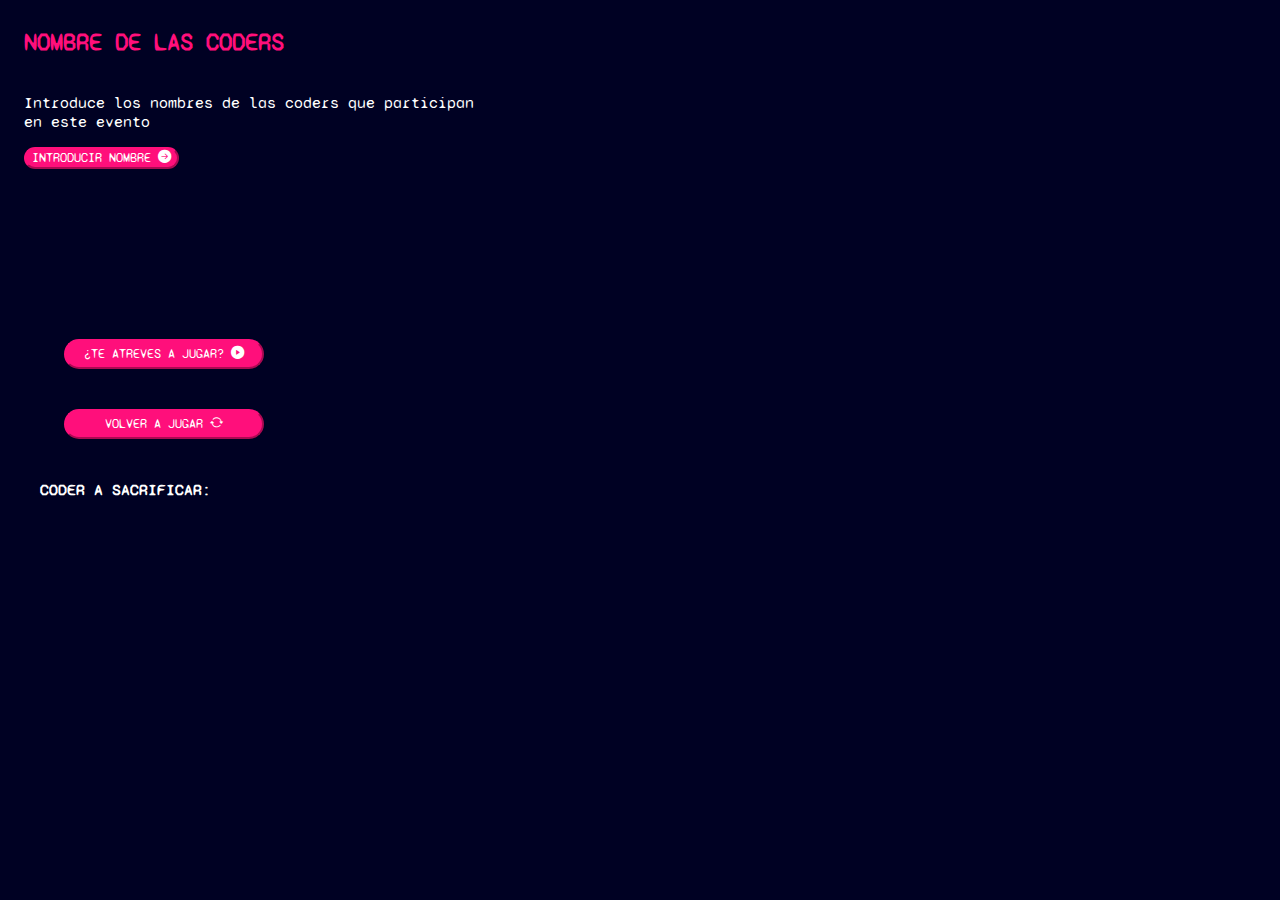
==== index.html @ 5c2918f3 "adaptado a movil" ====
<!DOCTYPE html>
<html lang="en">
<head>
    <meta charset="UTF-8">
    <meta http-equiv="X-UA-Compatible" content="IE=edge">
    <meta name="viewport" content="width=device-width, initial-scale=1.0">
    <title>Document</title>
    <link rel="preconnect" href="https://fonts.googleapis.com">
    <link rel="preconnect" href="https://fonts.gstatic.com" crossorigin>
    <link href="https://fonts.googleapis.com/css2?family=Syne+Mono&display=swap" rel="stylesheet">
    <link rel="stylesheet" href="style.css">
    <link rel="stylesheet" href="https://cdn.jsdelivr.net/npm/bootstrap-icons@1.10.2/font/bootstrap-icons.css">
</head>
<body>
    
    <main>
        <div class="container1">
            <h2>NOMBRE DE LAS CODERS</h2>
            <p class="subtitulo">Introduce los nombres de las coders que participan en este evento</p>
            <button class="button1">INTRODUCIR NOMBRE <i class="bi bi-arrow-right-circle-fill"></i></button>
        
        </div>
        <div class="container2">
            <video class="nav" controls autoplay loop>
                <source src="media/navegador.mp4" type="video/mp4">
                Tu navegador no soporta la etiqueta HTML5 video.
            </video>
            <button class="button2">¿TE ATREVES A JUGAR? <i class="bi bi-play-circle-fill"></i></button>
            <button class="button3">VOLVER A JUGAR <i class="bi bi-arrow-repeat"></i></button>
            <H4>CODER A SACRIFICAR:</H4>
            <img class="muerte" src="media/MUERTE.png" alt="">
            <video class="game" controls autoplay loop>
                <source src="media/game-over.mp4" type="video/mp4">
                Tu navegador no soporta la etiqueta HTML5 video.
            </video>
            
        </div>
    </main>
    
</body>
</html>
---- style.css ----
/* Mobile first */

@media (min-width: 320px) {
    body{
        background-color: #000123;
        width: 100%;
        min-width: 320px;
        max-width: 480px;
    }
    
    h2{
        color: #ff0f7b;
        font-family: 'Syne Mono', monospace;
        display: flex;
        margin-left: 1rem;
    }

    h4{
        color:#ffffff;
        font-family: 'Syne Mono', monospace;
        margin-left: 2rem;

    }

    .subtitulo{
        color: #ffffff;
        font-family: 'Syne Mono', monospace;
        margin-left: 1rem;

    }

    .button1{
        font-family: 'Syne Mono', monospace;
        border-radius: 20px;
        background-color: #ff0f7b;
        border-color: #ff0f7b;
        color: #ffffff;  
        margin-left: 1rem;
 
    }

    .button2{
        font-family: 'Syne Mono', monospace;
        border-radius: 20px;
        background-color: #ff0f7b;
        border-color: #ff0f7b;
        color: #ffffff;
        width: 200px;
        margin: 20px;
        padding:5px ;
        margin-left: 3.5rem;
    }

    .button3{
        font-family: 'Syne Mono', monospace;
        border-radius: 20px;
        background-color: #ff0f7b;
        border-color: #ff0f7b;
        color: #ffffff;
        width: 200px;
        margin: 20px;
        padding:5px; 
        margin-left: 3.5rem;
    }

    main{
        display:flex;
        flex-direction: column;
    
    }

    .container2{
        display: flex;
        flex-direction: column;

        
    }

    .container1{
        display: flex;
        flex-wrap: wrap;
    }

    video::-webkit-media-controls {
        display: none;
    }

    .nav{
        width: 90%;
        margin-left: 1rem;
    }

    .game{
        width: 70%;
    }


    .muerte{
        width: 60%;
        height: auto;
        margin-top: 4rem;
    }
}


/* Movil Horizontal */

@media (min-width: 480px) {

}

/* Tablet */

@media (min-width: 768px) {

}

/* Tablet Horizontal */

@media (min-width: 1024px) {

}

/* Escritorio */

@media (min-width: 1200px) {

}
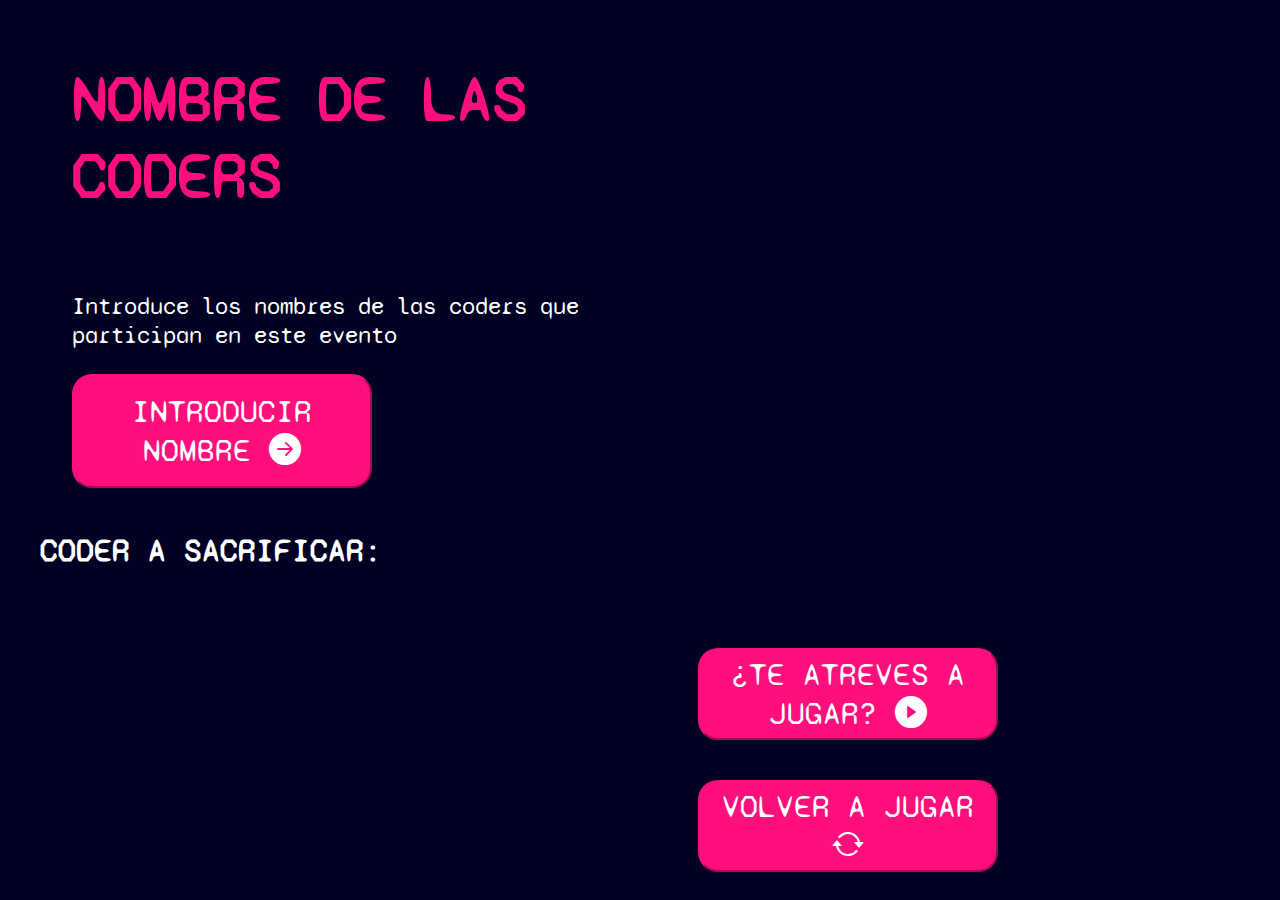
==== commit 001cd2c5: "adaptado a todos los tamaños" ====
--- a/index.html
+++ b/index.html
@@ -18,22 +18,25 @@
             <h2>NOMBRE DE LAS CODERS</h2>
             <p class="subtitulo">Introduce los nombres de las coders que participan en este evento</p>
             <button class="button1">INTRODUCIR NOMBRE <i class="bi bi-arrow-right-circle-fill"></i></button>
-        
         </div>
+
         <div class="container2">
             <video class="nav" controls autoplay loop>
                 <source src="media/navegador.mp4" type="video/mp4">
                 Tu navegador no soporta la etiqueta HTML5 video.
             </video>
+        </div> 
+        <div class="container3">   
             <button class="button2">¿TE ATREVES A JUGAR? <i class="bi bi-play-circle-fill"></i></button>
             <button class="button3">VOLVER A JUGAR <i class="bi bi-arrow-repeat"></i></button>
+        </div>
+        <div class="resultado">
             <H4>CODER A SACRIFICAR:</H4>
             <img class="muerte" src="media/MUERTE.png" alt="">
             <video class="game" controls autoplay loop>
                 <source src="media/game-over.mp4" type="video/mp4">
                 Tu navegador no soporta la etiqueta HTML5 video.
             </video>
-            
         </div>
     </main>
     
--- a/style.css
+++ b/style.css
@@ -13,12 +13,14 @@
         font-family: 'Syne Mono', monospace;
         display: flex;
         margin-left: 1rem;
+        font-size: 3rem;
     }
 
     h4{
         color:#ffffff;
         font-family: 'Syne Mono', monospace;
         margin-left: 2rem;
+        font-size: 1.5rem;
 
     }
 
@@ -26,7 +28,7 @@
         color: #ffffff;
         font-family: 'Syne Mono', monospace;
         margin-left: 1rem;
-
+        font-size: 1.5rem;
     }
 
     .button1{
@@ -34,21 +36,23 @@
         border-radius: 20px;
         background-color: #ff0f7b;
         border-color: #ff0f7b;
-        color: #ffffff;  
-        margin-left: 1rem;
- 
-    }
-
-    .button2{
-        font-family: 'Syne Mono', monospace;
-        border-radius: 20px;
-        background-color: #ff0f7b;
-        border-color: #ff0f7b;
-        color: #ffffff;
-        width: 200px;
-        margin: 20px;
+        color: #ffffff;
+        width: 500px;
         padding:5px ;
         margin-left: 3.5rem;
+        font-size: 1.5rem;
+ 
+    }
+
+    .button2{
+        font-family: 'Syne Mono', monospace;
+        border-radius: 20px;
+        background-color: #ff0f7b;
+        border-color: #ff0f7b;
+        color: #ffffff;
+        width: 500px;
+        padding:5px ;
+        font-size: 1.5rem;
     }
 
     .button3{
@@ -57,10 +61,231 @@
         background-color: #ff0f7b;
         border-color: #ff0f7b;
         color: #ffffff;
-        width: 200px;
+        width: 500px;
+        margin-top: 1rem;
+        padding:5px; 
+        font-size: 1.5rem;
+    }
+
+    main{
+        display:flex;
+        flex-direction: column;
+    
+    }
+
+    .container2{
+        display: flex;
+        flex-direction: column;
+
+        
+    }
+
+    .container1{
+        display: flex;
+        flex-wrap: wrap;
+    }
+
+    video::-webkit-media-controls {
+        display: none;
+    }
+
+    .nav{
+        width: 130%;
+        margin-left: 2rem;
+    }
+
+    .game{
+        width: 70%;
+    }
+
+
+    .muerte{
+        width: 60%;
+        height: auto;
+        margin-top: 4rem;
+    }
+}
+
+
+/* Movil Horizontal */
+
+@media (min-width: 480px) {
+    body{
+        background-color: #000123;
+        width: 100%;
+        min-width: 480px;
+        max-width: 768px;
+    }
+    
+    h2{
+        color: #ff0f7b;
+        font-family: 'Syne Mono', monospace;
+        display: flex;
+        margin-left: 1rem;
+        font-size: 3rem;
+    }
+
+    h4{
+        color:#ffffff;
+        font-family: 'Syne Mono', monospace;
+        margin-left: 2rem;
+        font-size: 1.5rem;
+
+    }
+
+    .subtitulo{
+        color: #ffffff;
+        font-family: 'Syne Mono', monospace;
+        margin-left: 1rem;
+        font-size: 1.5rem;
+    }
+
+    .button1{
+        font-family: 'Syne Mono', monospace;
+        border-radius: 20px;
+        background-color: #ff0f7b;
+        border-color: #ff0f7b;
+        color: #ffffff;
+        width: 500px;
+        padding:5px ;
+        margin-left: 1rem;
+        font-size: 1.5rem;
+ 
+    }
+
+    .button2{
+        font-family: 'Syne Mono', monospace;
+        border-radius: 20px;
+        background-color: #ff0f7b;
+        border-color: #ff0f7b;
+        color: #ffffff;
+        width: 500px;
+        padding:5px ;
+        font-size: 1.5rem;
+    }
+
+    .button3{
+        font-family: 'Syne Mono', monospace;
+        border-radius: 20px;
+        background-color: #ff0f7b;
+        border-color: #ff0f7b;
+        color: #ffffff;
+        width: 500px;
+        margin-top: 1rem;
+        padding:5px; 
+        font-size: 1.5rem;
+    }
+
+    main{
+        display:flex;
+        flex-direction: column;
+    }
+
+    .container2{
+        display: flex;
+        flex-direction: column;
+        justify-content: center;
+        align-items: center;
+
+        
+    }
+
+    .container1{
+        display: flex;
+        flex-wrap: wrap;
+    }
+
+    video::-webkit-media-controls {
+        display: none;
+    }
+
+    .nav{
+        width: 100%;
+        margin-right: 2rem;
+    
+    }
+
+    .game{
+        width: 70%;
+    }
+
+
+    .muerte{
+        width: 60%;
+        height: auto;
+        margin-top: 4rem;
+    }
+}
+
+/* Tablet */
+
+@media (min-width: 768px) {
+    body{
+        background-color: #000123;
+        width: 100%;
+        min-width: 768px;
+        max-width: 1024px;
+    }
+    
+    h2{
+        color: #ff0f7b;
+        font-family: 'Syne Mono', monospace;
+        display: flex;
+        margin-left: 1rem;
+        font-size: 5rem; 
+    }
+
+    h4{
+        color:#ffffff;
+        font-family: 'Syne Mono', monospace;
+        margin-left: 2rem;
+        font-size: 2rem;
+
+    }
+
+    .subtitulo{
+        color: #ffffff;
+        font-family: 'Syne Mono', monospace;
+        margin-left: 1rem;
+        font-size: 2rem;
+
+    }
+
+    .button1{
+        font-family: 'Syne Mono', monospace;
+        border-radius: 20px;
+        background-color: #ff0f7b;
+        border-color: #ff0f7b;
+        color: #ffffff;  
+        margin-left: 1rem;
+        padding: 1rem;
+        font-size: 2rem;
+ 
+    }
+
+    .button2{
+        font-family: 'Syne Mono', monospace;
+        border-radius: 20px;
+        background-color: #ff0f7b;
+        border-color: #ff0f7b;
+        color: #ffffff;
+        width: 500px;
+        margin: 20px;
+        margin-left: 3.5rem;
+        font-size: 2rem;
+    }
+
+    .button3{
+        font-family: 'Syne Mono', monospace;
+        border-radius: 20px;
+        background-color: #ff0f7b;
+        border-color: #ff0f7b;
+        color: #ffffff;
+        width: 500px;
         margin: 20px;
         padding:5px; 
         margin-left: 3.5rem;
+        font-size: 2rem;
     }
 
     main{
@@ -72,13 +297,16 @@
     .container2{
         display: flex;
         flex-direction: column;
+        justify-content: center;
+        align-items: center;
 
         
     }
 
     .container1{
         display: flex;
-        flex-wrap: wrap;
+        flex-direction: column;
+
     }
 
     video::-webkit-media-controls {
@@ -103,26 +331,224 @@
 }
 
 
-/* Movil Horizontal */
-
-@media (min-width: 480px) {
-
+/* Tablet Horizontal */
+
+@media (min-width: 1024px) {
+    body{
+        background-color: #000123;
+        width: 100%;
+        min-width: 1024px;
+        max-width: 1200px;
+    }
+    
+    h2{
+        color: #ff0f7b;
+        font-family: 'Syne Mono', monospace;
+        display: flex;
+        margin-left: 1rem;
+        font-size: 5rem; 
+    }
+
+    h4{
+        color:#ffffff;
+        font-family: 'Syne Mono', monospace;
+        margin-left: 2rem;
+        font-size: 3rem;
+
+    }
+
+    .subtitulo{
+        color: #ffffff;
+        font-family: 'Syne Mono', monospace;
+        margin-left: 1rem;
+        font-size: 2.5rem;
+
+    }
+
+    .button1{
+        font-family: 'Syne Mono', monospace;
+        border-radius: 20px;
+        background-color: #ff0f7b;
+        border-color: #ff0f7b;
+        color: #ffffff;  
+        margin-left: 1rem;
+        padding: 1rem;
+        font-size: 3rem;
+        width: 600px;
+ 
+    }
+
+    .button2{
+        font-family: 'Syne Mono', monospace;
+        border-radius: 20px;
+        background-color: #ff0f7b;
+        border-color: #ff0f7b;
+        color: #ffffff;
+        width: 600px;
+        margin: 20px;
+        margin-left: 3.5rem;
+        font-size: 3rem;
+    }
+
+    .button3{
+        font-family: 'Syne Mono', monospace;
+        border-radius: 20px;
+        background-color: #ff0f7b;
+        border-color: #ff0f7b;
+        color: #ffffff;
+        width: 600px;
+        height: auto;
+        margin: 20px;
+        padding:5px; 
+        margin-left: 3.5rem;
+        font-size: 3rem;
+    }
+
+    main{
+        display:flex;
+        flex-direction: column;
+    
+    }
+
+    .container2{
+        display: flex;
+        flex-direction: column;
+        justify-content: center;
+        align-items: center;
+    }
+
+    .container1{
+        display: flex;
+        flex-direction: column;
+        margin-left: 3rem;
+
+    }
+
+    video::-webkit-media-controls {
+        display: none;
+    }
+
+    .nav{
+        width: 90%;
+    }
+
+    .game{
+        width: 70%;
+    }
+
+
+    .muerte{
+        width: 60%;
+        height: auto;
+        margin-top: 4rem;
+    }
 }
 
-/* Tablet */
-
-@media (min-width: 768px) {
-
-}
-
-/* Tablet Horizontal */
-
-@media (min-width: 1024px) {
-
-}
 
 /* Escritorio */
 
 @media (min-width: 1200px) {
+    body{
+        background-color: #000123;
+        width: 100%;
+        min-width: 1200px;
+        max-width: 1920px;
+    }
+
+    main{
+        display: grid;
+        grid-template-areas: "container1 container2" 
+        "resultado footer";
+    }
+
+    .container1{
+        grid-area: container1;
+    }
+    
+    .container2{
+        grid-area: container2;
+    
+    }
+
+    .resultado{
+        grid-area: resultado;
+        grid-column-start: 1;
+        grid-column-end: 1;
+        grid-row-start: 2;
+        grid-row-end:2 ;
+    }
+    
+    h2{
+        color: #ff0f7b;
+        font-family: 'Syne Mono', monospace;
+        display: flex;
+        font-size: 4rem; 
+    }
+
+    h4{
+        color:#ffffff;
+        font-family: 'Syne Mono', monospace;
+        font-size: 2rem;
+
+    }
+
+    .subtitulo{
+        color: #ffffff;
+        font-family: 'Syne Mono', monospace;
+        font-size: 1.5rem;
+
+    }
+
+    .button1{
+        font-family: 'Syne Mono', monospace;
+        border-radius: 20px;
+        background-color: #ff0f7b;
+        border-color: #ff0f7b;
+        color: #ffffff;  
+        font-size: 2rem;
+        width: 300px;
+ 
+    }
+
+    .button2{
+        font-family: 'Syne Mono', monospace;
+        border-radius: 20px;
+        background-color: #ff0f7b;
+        border-color: #ff0f7b;
+        color: #ffffff;
+        width: 300px;
+        font-size: 2rem;
+        margin-top: 10rem;
+    }
+
+    .button3{
+        font-family: 'Syne Mono', monospace;
+        border-radius: 20px;
+        background-color: #ff0f7b;
+        border-color: #ff0f7b;
+        color: #ffffff;
+        width: 300px;
+        height: auto;
+        font-size: 2rem;
+    }
+
+    video::-webkit-media-controls {
+        display: none;
+    }
+
+    .nav{
+        width: 50%;
+    }
+
+    .game{
+        width: 50%;
+    }
+
+
+    .muerte{
+        width: 40%;
+        height: auto;
+        margin-top: 4rem;
+    }
 
 }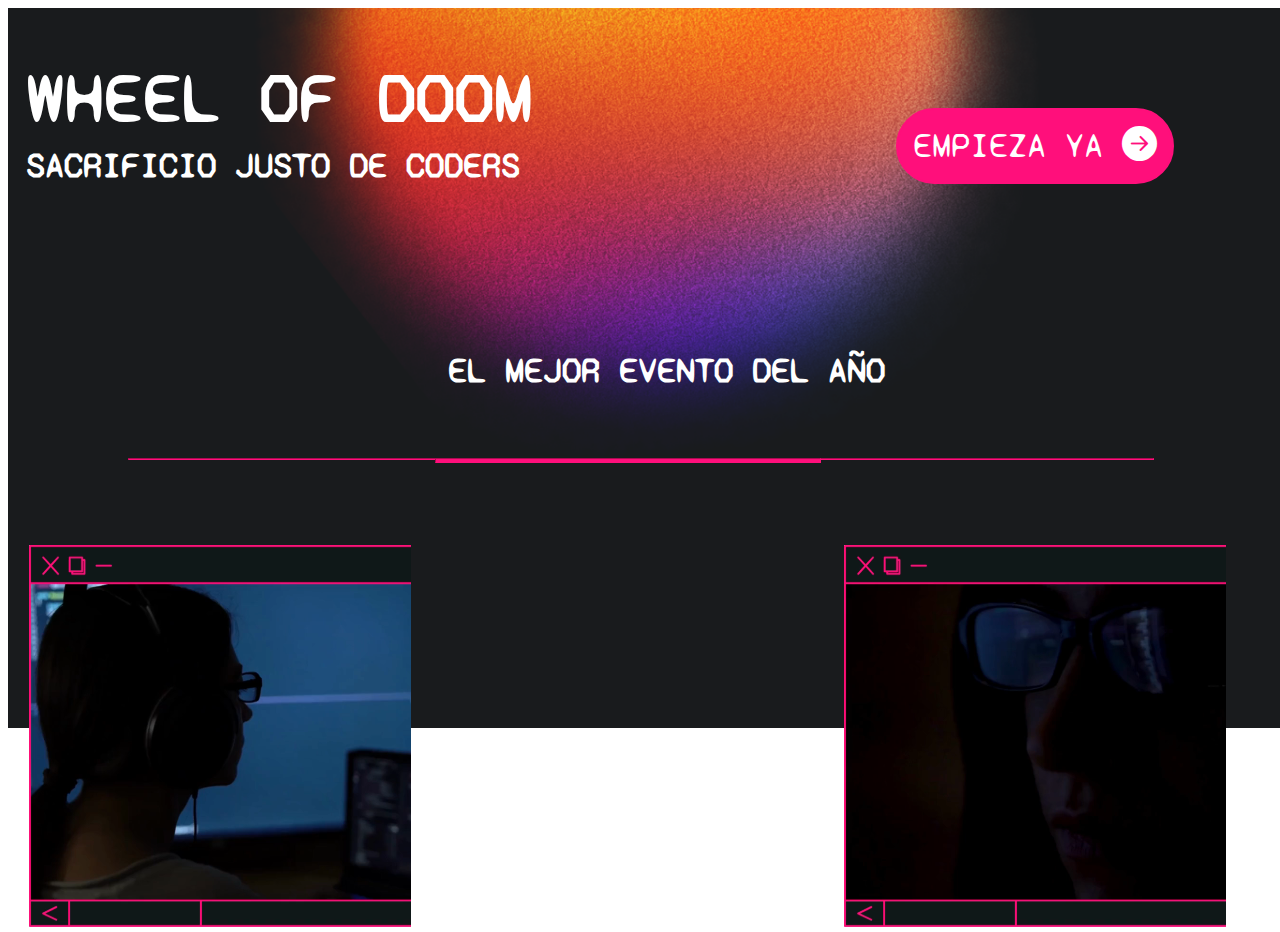
==== commit fdda2e73: "pagina de inicio" ====
--- a/index.html
+++ b/index.html
@@ -4,39 +4,45 @@
     <meta charset="UTF-8">
     <meta http-equiv="X-UA-Compatible" content="IE=edge">
     <meta name="viewport" content="width=device-width, initial-scale=1.0">
-    <title>Document</title>
+    <link rel="stylesheet" href="style/style.css">
+    <link rel="stylesheet" href="https://cdn.jsdelivr.net/npm/bootstrap-icons@1.10.2/font/bootstrap-icons.css">
     <link rel="preconnect" href="https://fonts.googleapis.com">
     <link rel="preconnect" href="https://fonts.gstatic.com" crossorigin>
     <link href="https://fonts.googleapis.com/css2?family=Syne+Mono&display=swap" rel="stylesheet">
-    <link rel="stylesheet" href="style.css">
-    <link rel="stylesheet" href="https://cdn.jsdelivr.net/npm/bootstrap-icons@1.10.2/font/bootstrap-icons.css">
+    <title>The Walking Dead</title>
 </head>
 <body>
-    
     <main>
-        <div class="container1">
-            <h2>NOMBRE DE LAS CODERS</h2>
-            <p class="subtitulo">Introduce los nombres de las coders que participan en este evento</p>
-            <button class="button1">INTRODUCIR NOMBRE <i class="bi bi-arrow-right-circle-fill"></i></button>
+        <div class="fondo-1">
+          <img class="fondo" src="images/fondo-inicio1.png" alt="">
         </div>
+        <div class="contenedor-1">
+            <h1>WHEEL OF DOOM</h1>
+            <h6 class="sacrificio">SACRIFICIO JUSTO DE CODERS</h6>
+            <a class="boton" href="#"></i>EMPIEZA YA <i class="bi bi-arrow-right-circle-fill"></i></a>
 
-        <div class="container2">
-            <video class="nav" controls autoplay loop>
-                <source src="media/navegador.mp4" type="video/mp4">
+        </div>
+        <div class="contenedor-3">
+            <div class="texto">
+                <h3 class="evento">EL MEJOR EVENTO DEL AÑO</h3>
+                <hr id="linea-1">
+                <hr id="linea-2"> 
+            </div>
+        </div>
+        <div class="videos">
+            <video id="video-1" controls autoplay loop>
+                <source src="videos/video-1.mp4" type="video/mp4">
                 Tu navegador no soporta la etiqueta HTML5 video.
             </video>
-        </div> 
-        <div class="container3">   
-            <button class="button2">¿TE ATREVES A JUGAR? <i class="bi bi-play-circle-fill"></i></button>
-            <button class="button3">VOLVER A JUGAR <i class="bi bi-arrow-repeat"></i></button>
-        </div>
-        <div class="resultado">
-            <H4>CODER A SACRIFICAR:</H4>
-            <img class="muerte" src="media/MUERTE.png" alt="">
-            <video class="game" controls autoplay loop>
-                <source src="media/game-over.mp4" type="video/mp4">
+            <video id="video-2" controls autoplay loop>
+                <source src="videos/video-2.mp4" type="video/mp4">
                 Tu navegador no soporta la etiqueta HTML5 video.
             </video>
+            <video id="video-3" controls autoplay loop>
+                <source src="videos/video-3.mp4" type="video/mp4">
+                Tu navegador no soporta la etiqueta HTML5 video.
+            </video>
+        </div>
         </div>
     </main>
     
--- a/style/style.css
+++ b/style/style.css
@@ -0,0 +1,568 @@
+/* mobile first */
+
+@media (min-width: 320px) {
+
+main {
+  width: 100%;
+  min-width: 320px;
+  max-width: 479px;
+  margin: 0 auto;
+
+}
+
+.contenedor-1 {
+  display: flex;
+  flex-direction: column-reverse;
+}
+
+.fondo {
+    width: 100vw;
+    height: 120vh;
+    position: relative;
+    display: inline-block;
+    opacity: 0.9;
+}
+
+h1 {
+  position: absolute;
+  top: 3%;
+  left: 15%;
+  color: white;
+  font-size: 30px;
+  font-family: 'Syne Mono', monospace;
+}
+
+.sacrificio {
+  position: absolute;
+  top: 7%;
+  left: 15%;
+  color: white;
+  font-size: 14px;
+  font-family: 'Syne Mono', monospace;
+}
+
+.boton {
+  position: absolute;
+  left: 34%;
+  top: 18%;
+  font-size: 14px;
+  font-family: 'Syne Mono', monospace;
+  text-decoration: none;
+  color: white;
+  border: 2px solid #FF0F7B;
+  border-radius: 25px;
+  background-color: #FF0F7B;
+  padding: 10px;
+}
+
+.evento {
+  position: absolute;
+  left: 29%;
+  top: 25%;
+  color: white;
+  font-size: 14px;
+  font-family: 'Syne Mono', monospace;
+}
+
+#linea-1 {
+  position: absolute;
+  top: 31%;
+  height: 0,1px;
+  width: 80%;
+  left: 10%;
+  background-color: #FF0F7B;
+  border-color: #FF0F7B;
+}
+
+#linea-2 {
+  position: absolute;
+  top: 31%;
+  height: 3px;
+  width: 40%;
+  left: 31%;
+  background-color: #FF0F7B;
+  border-color: #FF0F7B;
+}
+
+.videos {
+  display: flex;
+  flex-direction: column;
+  align-items: center;
+  position: absolute ;
+  top: 35%;
+
+}
+
+#video-1 {
+  width: 40%;
+  height: 20%;
+  margin: 5px;
+}
+
+#video-2 {
+  width: 40%;
+  height: 20%;
+  margin: 5px;
+}
+
+#video-3 {
+  width: 40%;
+  height: 20%;
+  margin: 5px;
+}
+
+video::-webkit-media-controls {
+  display: none;
+}
+
+
+}
+
+/* movil horizontal */
+@media (min-width: 480px) and (orientation: landscape) {
+  main {
+    width: 100%;
+    min-width: 480px;
+    max-width: 767px;
+    margin: 0 auto;
+    display: flex;
+  
+  }
+  
+  .fondo {
+      width: 100vw;
+      height: 100vh;
+      position: relative;
+      display: inline-block;
+      opacity: 0.9;
+  }
+  
+  h1 {
+    position: absolute;
+    top: 1%;
+    left: 5%;
+    color: white;
+    font-size: 40px;
+    font-family: 'Syne Mono', monospace;
+  }
+  
+  .sacrificio {
+    position: absolute;
+    top: 6%;
+    left: 5%;
+    color: white;
+    font-size: 20px;
+    font-family: 'Syne Mono', monospace;
+  }
+  
+  .boton {
+    position: absolute;
+    left: 72%;
+    top: 8%;
+    font-size: 20px;
+    font-family: 'Syne Mono', monospace;
+    text-decoration: none;
+    color: white;
+    border: 2px solid #FF0F7B;
+    border-radius: 25px;
+    background-color: #FF0F7B;
+    padding: 10px;
+  }
+  
+  .evento {
+    position: absolute;
+    left: 33%;
+    top: 22%;
+    color: white;
+    font-size: 20px;
+    font-family: 'Syne Mono', monospace;
+  }
+  
+  #linea-1 {
+    position: absolute;
+    top: 29%;
+    height: 0,1px;
+    width: 80%;
+    left: 10%;
+    background-color: #FF0F7B;
+    border-color: #FF0F7B;
+  }
+  
+  #linea-2 {
+    position: absolute;
+    top: 29%;
+    height: 3px;
+    width: 32%;
+    left: 34%;
+    background-color: #FF0F7B;
+    border-color: #FF0F7B;
+  }
+  
+  .videos {
+    display: flex;
+    flex-direction: row;
+    justify-content: space-evenly;
+    align-items: center;
+    position: absolute ;
+    top: 35%;
+  
+  }
+  
+  #video-1 {
+    width: 30%;
+    height: 20%;
+  }
+  
+  #video-2 {
+    width: 30%;
+    height: 20%;
+  }
+  
+  #video-3 {
+    width: 30%;
+    height: 20%;
+    margin-right: 3%;
+  }
+  
+  video::-webkit-media-controls {
+    display: none;
+  }
+}
+
+/* tablet */
+@media (min-width: 768px) {
+  main {
+    width: 100%;
+    min-width: 768px;
+    max-width: 1023px;
+    margin: 0 auto;
+  
+  }
+  
+  .contenedor-1 {
+    display: flex;
+  }
+  
+  .fondo {
+      width: 100vw;
+      height: 220vh;
+      position: relative;
+      display: inline-block;
+      opacity: 0.9;
+  }
+  
+  h1 {
+    position: absolute;
+    top: 1%;
+    left: 6%;
+    color: white;
+    font-size: 60px;
+    font-family: 'Syne Mono', monospace;
+  }
+  
+  .sacrificio {
+    position: absolute;
+    top: 4%;
+    left: 6%;
+    color: white;
+    font-size: 40px;
+    font-family: 'Syne Mono', monospace;
+  }
+  
+  .boton {
+    position: absolute;
+    left: 30%;
+    top: 30%;
+    font-size: 35px;
+    font-family: 'Syne Mono', monospace;
+    text-decoration: none;
+    color: white;
+    border: 2px solid #FF0F7B;
+    border-radius: 35px;
+    background-color: #FF0F7B;
+    padding: 10px;
+  }
+  
+  .evento {
+    position: absolute;
+    left: 20%;
+    top: 38%;
+    color: white;
+    font-size: 40px;
+    font-family: 'Syne Mono', monospace;
+  }
+  
+  #linea-1 {
+    position: absolute;
+    top: 52%;
+    height: 0,1px;
+    width: 80%;
+    left: 10%;
+    background-color: #FF0F7B;
+    border-color: #FF0F7B;
+  }
+  
+  #linea-2 {
+    position: absolute;
+    top: 52%;
+    height: 3px;
+    width: 38%;
+    left: 29%;
+    background-color: #FF0F7B;
+    border-color: #FF0F7B;
+  }
+  
+  .videos {
+    display: flex;
+    flex-direction: column;
+    align-items: center;
+    position: absolute ;
+    top: 58%;
+  
+  }
+  
+  #video-1 {
+    width: 40%;
+    height: 20%;
+    margin: 5px;
+  }
+  
+  #video-2 {
+    width: 40%;
+    height: 20%;
+    margin: 5px;
+  }
+  
+  #video-3 {
+    width: 40%;
+    height: 20%;
+    margin: 5px;
+  }
+  
+  video::-webkit-media-controls {
+    display: none;
+  }
+}
+
+/* tablet horizontal */
+@media (min-width: 1024px) and (orientation: landscape) {
+  main {
+    width: 100%;
+    min-width: 1024px;
+    max-width: 1200px;
+    margin: 0 auto;
+    display: flex;
+  
+  }
+  
+  .fondo {
+      width: 100vw;
+      height: 100vh;
+      position: relative;
+      display: inline-block;
+      opacity: 0.9;
+  }
+  
+  h1 {
+    position: absolute;
+    top: 1%;
+    left: 5%;
+    color: white;
+    font-size: 70px;
+    font-family: 'Syne Mono', monospace;
+  }
+  
+  .sacrificio {
+    position: absolute;
+    top: 6%;
+    left: 5%;
+    color: white;
+    font-size: 40px;
+    font-family: 'Syne Mono', monospace;
+  }
+  
+  .boton {
+    position: absolute;
+    left: 70%;
+    top: 10%;
+    font-size: 35px;
+    font-family: 'Syne Mono', monospace;
+    text-decoration: none;
+    color: white;
+    border: 2px solid #FF0F7B;
+    border-radius: 40px;
+    background-color: #FF0F7B;
+    padding: 15px;
+  }
+  
+  .evento {
+    position: absolute;
+    left: 26%;
+    top: 30%;
+    color: white;
+    font-size: 40px;
+    font-family: 'Syne Mono', monospace;
+  }
+  
+  #linea-1 {
+    position: absolute;
+    top: 40%;
+    height: 0,1px;
+    width: 80%;
+    left: 10%;
+    background-color: #FF0F7B;
+    border-color: #FF0F7B;
+  }
+  
+  #linea-2 {
+    position: absolute;
+    top: 40%;
+    height: 3px;
+    width: 30%;
+    left: 34%;
+    background-color: #FF0F7B;
+    border-color: #FF0F7B;
+  }
+  
+  .videos {
+    display: flex;
+    flex-direction: row;
+    justify-content: space-evenly;
+    align-items: center;
+    position: absolute ;
+    top: 50%;
+  
+  }
+  
+  #video-1 {
+    width: 30%;
+    height: 20%;
+  }
+  
+  #video-2 {
+    width: 30%;
+    height: 20%;
+  }
+  
+  #video-3 {
+    width: 30%;
+    height: 20%;
+    margin-right: 3%;
+  }
+  
+  video::-webkit-media-controls {
+    display: none;
+  }
+}
+
+/* escritorio */
+@media (min-width: 1200px) {
+
+  main {
+    width: 100vw;
+    height: 100vh;
+    display: flex;
+    float: left;
+  
+  }
+  
+  .fondo {
+      width: 100vw;
+      height: auto;
+      position: relative;
+      display: inline-block;
+      opacity: 0.9;
+  }
+  
+  h1 {
+    position: absolute;
+    top: 1%;
+    left: 2%;
+    color: white;
+    font-size: 70px;
+    font-family: 'Syne Mono', monospace;
+  }
+  
+  .sacrificio {
+    position: absolute;
+    top: 7%;
+    left: 2%;
+    color: white;
+    font-size: 35px;
+    font-family: 'Syne Mono', monospace;
+  }
+  
+  .boton {
+    position: absolute;
+    left: 70%;
+    top: 12%;
+    font-size: 35px;
+    font-family: 'Syne Mono', monospace;
+    text-decoration: none;
+    color: white;
+    border: 2px solid #FF0F7B;
+    border-radius: 40px;
+    background-color: #FF0F7B;
+    padding: 15px;
+  }
+  
+  .evento {
+    position: absolute;
+    left: 35%;
+    top: 35%;
+    color: white;
+    font-size: 35px;
+    font-family: 'Syne Mono', monospace;
+  }
+  
+  #linea-1 {
+    position: absolute;
+    top: 50%;
+    height: 0,1px;
+    width: 80%;
+    left: 10%;
+    background-color: #FF0F7B;
+    border-color: #FF0F7B;
+  }
+  
+  #linea-2 {
+    position: absolute;
+    top: 50%;
+    height: 3px;
+    width: 30%;
+    left: 34%;
+    background-color: #FF0F7B;
+    border-color: #FF0F7B;
+  }
+  
+  .videos {
+    display: flex;
+    flex-direction: row;
+    justify-content: space-evenly;
+    align-items: center;
+    position: absolute ;
+    top: 60%;
+  
+  }
+  
+  #video-1 {
+    width: 30%;
+    height: 20%;
+  }
+  
+  #video-2 {
+    width: 30%;
+    height: 20%;
+  }
+  
+  #video-3 {
+    width: 30%;
+    height: 20%;
+    margin-right: 3%;
+  }
+  
+  video::-webkit-media-controls {
+    display: none;
+  }
+}
+
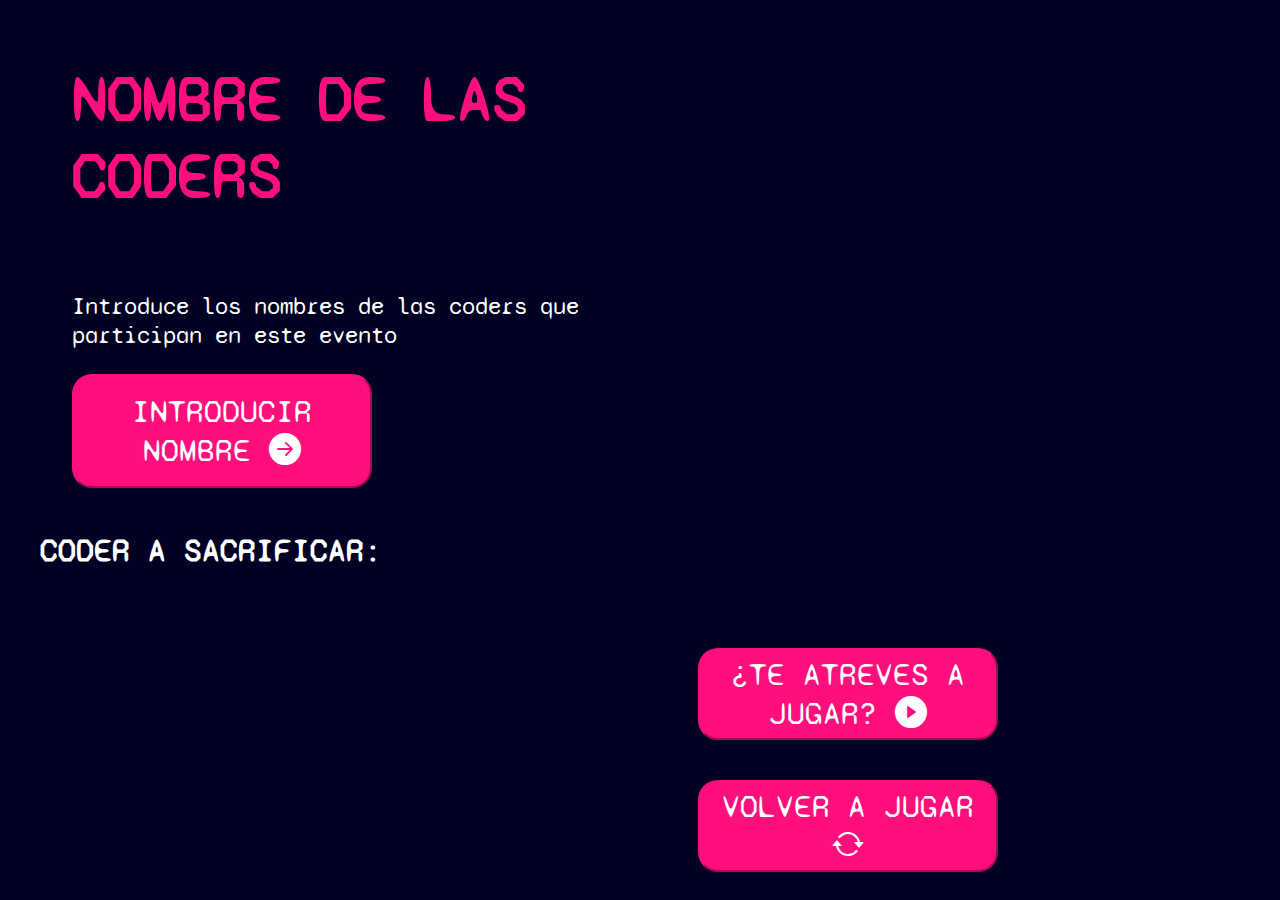
==== commit 17f26898: "Merge pull request #1 from AidaSousa/features4" ====
--- a/index.html
+++ b/index.html
@@ -4,45 +4,39 @@
     <meta charset="UTF-8">
     <meta http-equiv="X-UA-Compatible" content="IE=edge">
     <meta name="viewport" content="width=device-width, initial-scale=1.0">
-    <link rel="stylesheet" href="style/style.css">
-    <link rel="stylesheet" href="https://cdn.jsdelivr.net/npm/bootstrap-icons@1.10.2/font/bootstrap-icons.css">
+    <title>Document</title>
     <link rel="preconnect" href="https://fonts.googleapis.com">
     <link rel="preconnect" href="https://fonts.gstatic.com" crossorigin>
     <link href="https://fonts.googleapis.com/css2?family=Syne+Mono&display=swap" rel="stylesheet">
-    <title>The Walking Dead</title>
+    <link rel="stylesheet" href="style.css">
+    <link rel="stylesheet" href="https://cdn.jsdelivr.net/npm/bootstrap-icons@1.10.2/font/bootstrap-icons.css">
 </head>
 <body>
+    
     <main>
-        <div class="fondo-1">
-          <img class="fondo" src="images/fondo-inicio1.png" alt="">
+        <div class="container1">
+            <h2>NOMBRE DE LAS CODERS</h2>
+            <p class="subtitulo">Introduce los nombres de las coders que participan en este evento</p>
+            <button class="button1">INTRODUCIR NOMBRE <i class="bi bi-arrow-right-circle-fill"></i></button>
         </div>
-        <div class="contenedor-1">
-            <h1>WHEEL OF DOOM</h1>
-            <h6 class="sacrificio">SACRIFICIO JUSTO DE CODERS</h6>
-            <a class="boton" href="#"></i>EMPIEZA YA <i class="bi bi-arrow-right-circle-fill"></i></a>
 
-        </div>
-        <div class="contenedor-3">
-            <div class="texto">
-                <h3 class="evento">EL MEJOR EVENTO DEL AÑO</h3>
-                <hr id="linea-1">
-                <hr id="linea-2"> 
-            </div>
-        </div>
-        <div class="videos">
-            <video id="video-1" controls autoplay loop>
-                <source src="videos/video-1.mp4" type="video/mp4">
+        <div class="container2">
+            <video class="nav" controls autoplay loop>
+                <source src="media/navegador.mp4" type="video/mp4">
                 Tu navegador no soporta la etiqueta HTML5 video.
             </video>
-            <video id="video-2" controls autoplay loop>
-                <source src="videos/video-2.mp4" type="video/mp4">
+        </div> 
+        <div class="container3">   
+            <button class="button2">¿TE ATREVES A JUGAR? <i class="bi bi-play-circle-fill"></i></button>
+            <button class="button3">VOLVER A JUGAR <i class="bi bi-arrow-repeat"></i></button>
+        </div>
+        <div class="resultado">
+            <H4>CODER A SACRIFICAR:</H4>
+            <img class="muerte" src="media/MUERTE.png" alt="">
+            <video class="game" controls autoplay loop>
+                <source src="media/game-over.mp4" type="video/mp4">
                 Tu navegador no soporta la etiqueta HTML5 video.
             </video>
-            <video id="video-3" controls autoplay loop>
-                <source src="videos/video-3.mp4" type="video/mp4">
-                Tu navegador no soporta la etiqueta HTML5 video.
-            </video>
-        </div>
         </div>
     </main>
     
--- a/style.css
+++ b/style.css
@@ -0,0 +1,554 @@
+/* Mobile first */
+
+@media (min-width: 320px) {
+    body{
+        background-color: #000123;
+        width: 100%;
+        min-width: 320px;
+        max-width: 480px;
+    }
+    
+    h2{
+        color: #ff0f7b;
+        font-family: 'Syne Mono', monospace;
+        display: flex;
+        margin-left: 1rem;
+        font-size: 3rem;
+    }
+
+    h4{
+        color:#ffffff;
+        font-family: 'Syne Mono', monospace;
+        margin-left: 2rem;
+        font-size: 1.5rem;
+
+    }
+
+    .subtitulo{
+        color: #ffffff;
+        font-family: 'Syne Mono', monospace;
+        margin-left: 1rem;
+        font-size: 1.5rem;
+    }
+
+    .button1{
+        font-family: 'Syne Mono', monospace;
+        border-radius: 20px;
+        background-color: #ff0f7b;
+        border-color: #ff0f7b;
+        color: #ffffff;
+        width: 500px;
+        padding:5px ;
+        margin-left: 3.5rem;
+        font-size: 1.5rem;
+ 
+    }
+
+    .button2{
+        font-family: 'Syne Mono', monospace;
+        border-radius: 20px;
+        background-color: #ff0f7b;
+        border-color: #ff0f7b;
+        color: #ffffff;
+        width: 500px;
+        padding:5px ;
+        font-size: 1.5rem;
+    }
+
+    .button3{
+        font-family: 'Syne Mono', monospace;
+        border-radius: 20px;
+        background-color: #ff0f7b;
+        border-color: #ff0f7b;
+        color: #ffffff;
+        width: 500px;
+        margin-top: 1rem;
+        padding:5px; 
+        font-size: 1.5rem;
+    }
+
+    main{
+        display:flex;
+        flex-direction: column;
+    
+    }
+
+    .container2{
+        display: flex;
+        flex-direction: column;
+
+        
+    }
+
+    .container1{
+        display: flex;
+        flex-wrap: wrap;
+    }
+
+    video::-webkit-media-controls {
+        display: none;
+    }
+
+    .nav{
+        width: 130%;
+        margin-left: 2rem;
+    }
+
+    .game{
+        width: 70%;
+    }
+
+
+    .muerte{
+        width: 60%;
+        height: auto;
+        margin-top: 4rem;
+    }
+}
+
+
+/* Movil Horizontal */
+
+@media (min-width: 480px) {
+    body{
+        background-color: #000123;
+        width: 100%;
+        min-width: 480px;
+        max-width: 768px;
+    }
+    
+    h2{
+        color: #ff0f7b;
+        font-family: 'Syne Mono', monospace;
+        display: flex;
+        margin-left: 1rem;
+        font-size: 3rem;
+    }
+
+    h4{
+        color:#ffffff;
+        font-family: 'Syne Mono', monospace;
+        margin-left: 2rem;
+        font-size: 1.5rem;
+
+    }
+
+    .subtitulo{
+        color: #ffffff;
+        font-family: 'Syne Mono', monospace;
+        margin-left: 1rem;
+        font-size: 1.5rem;
+    }
+
+    .button1{
+        font-family: 'Syne Mono', monospace;
+        border-radius: 20px;
+        background-color: #ff0f7b;
+        border-color: #ff0f7b;
+        color: #ffffff;
+        width: 500px;
+        padding:5px ;
+        margin-left: 1rem;
+        font-size: 1.5rem;
+ 
+    }
+
+    .button2{
+        font-family: 'Syne Mono', monospace;
+        border-radius: 20px;
+        background-color: #ff0f7b;
+        border-color: #ff0f7b;
+        color: #ffffff;
+        width: 500px;
+        padding:5px ;
+        font-size: 1.5rem;
+    }
+
+    .button3{
+        font-family: 'Syne Mono', monospace;
+        border-radius: 20px;
+        background-color: #ff0f7b;
+        border-color: #ff0f7b;
+        color: #ffffff;
+        width: 500px;
+        margin-top: 1rem;
+        padding:5px; 
+        font-size: 1.5rem;
+    }
+
+    main{
+        display:flex;
+        flex-direction: column;
+    }
+
+    .container2{
+        display: flex;
+        flex-direction: column;
+        justify-content: center;
+        align-items: center;
+
+        
+    }
+
+    .container1{
+        display: flex;
+        flex-wrap: wrap;
+    }
+
+    video::-webkit-media-controls {
+        display: none;
+    }
+
+    .nav{
+        width: 100%;
+        margin-right: 2rem;
+    
+    }
+
+    .game{
+        width: 70%;
+    }
+
+
+    .muerte{
+        width: 60%;
+        height: auto;
+        margin-top: 4rem;
+    }
+}
+
+/* Tablet */
+
+@media (min-width: 768px) {
+    body{
+        background-color: #000123;
+        width: 100%;
+        min-width: 768px;
+        max-width: 1024px;
+    }
+    
+    h2{
+        color: #ff0f7b;
+        font-family: 'Syne Mono', monospace;
+        display: flex;
+        margin-left: 1rem;
+        font-size: 5rem; 
+    }
+
+    h4{
+        color:#ffffff;
+        font-family: 'Syne Mono', monospace;
+        margin-left: 2rem;
+        font-size: 2rem;
+
+    }
+
+    .subtitulo{
+        color: #ffffff;
+        font-family: 'Syne Mono', monospace;
+        margin-left: 1rem;
+        font-size: 2rem;
+
+    }
+
+    .button1{
+        font-family: 'Syne Mono', monospace;
+        border-radius: 20px;
+        background-color: #ff0f7b;
+        border-color: #ff0f7b;
+        color: #ffffff;  
+        margin-left: 1rem;
+        padding: 1rem;
+        font-size: 2rem;
+ 
+    }
+
+    .button2{
+        font-family: 'Syne Mono', monospace;
+        border-radius: 20px;
+        background-color: #ff0f7b;
+        border-color: #ff0f7b;
+        color: #ffffff;
+        width: 500px;
+        margin: 20px;
+        margin-left: 3.5rem;
+        font-size: 2rem;
+    }
+
+    .button3{
+        font-family: 'Syne Mono', monospace;
+        border-radius: 20px;
+        background-color: #ff0f7b;
+        border-color: #ff0f7b;
+        color: #ffffff;
+        width: 500px;
+        margin: 20px;
+        padding:5px; 
+        margin-left: 3.5rem;
+        font-size: 2rem;
+    }
+
+    main{
+        display:flex;
+        flex-direction: column;
+    
+    }
+
+    .container2{
+        display: flex;
+        flex-direction: column;
+        justify-content: center;
+        align-items: center;
+
+        
+    }
+
+    .container1{
+        display: flex;
+        flex-direction: column;
+
+    }
+
+    video::-webkit-media-controls {
+        display: none;
+    }
+
+    .nav{
+        width: 90%;
+        margin-left: 1rem;
+    }
+
+    .game{
+        width: 70%;
+    }
+
+
+    .muerte{
+        width: 60%;
+        height: auto;
+        margin-top: 4rem;
+    }
+}
+
+
+/* Tablet Horizontal */
+
+@media (min-width: 1024px) {
+    body{
+        background-color: #000123;
+        width: 100%;
+        min-width: 1024px;
+        max-width: 1200px;
+    }
+    
+    h2{
+        color: #ff0f7b;
+        font-family: 'Syne Mono', monospace;
+        display: flex;
+        margin-left: 1rem;
+        font-size: 5rem; 
+    }
+
+    h4{
+        color:#ffffff;
+        font-family: 'Syne Mono', monospace;
+        margin-left: 2rem;
+        font-size: 3rem;
+
+    }
+
+    .subtitulo{
+        color: #ffffff;
+        font-family: 'Syne Mono', monospace;
+        margin-left: 1rem;
+        font-size: 2.5rem;
+
+    }
+
+    .button1{
+        font-family: 'Syne Mono', monospace;
+        border-radius: 20px;
+        background-color: #ff0f7b;
+        border-color: #ff0f7b;
+        color: #ffffff;  
+        margin-left: 1rem;
+        padding: 1rem;
+        font-size: 3rem;
+        width: 600px;
+ 
+    }
+
+    .button2{
+        font-family: 'Syne Mono', monospace;
+        border-radius: 20px;
+        background-color: #ff0f7b;
+        border-color: #ff0f7b;
+        color: #ffffff;
+        width: 600px;
+        margin: 20px;
+        margin-left: 3.5rem;
+        font-size: 3rem;
+    }
+
+    .button3{
+        font-family: 'Syne Mono', monospace;
+        border-radius: 20px;
+        background-color: #ff0f7b;
+        border-color: #ff0f7b;
+        color: #ffffff;
+        width: 600px;
+        height: auto;
+        margin: 20px;
+        padding:5px; 
+        margin-left: 3.5rem;
+        font-size: 3rem;
+    }
+
+    main{
+        display:flex;
+        flex-direction: column;
+    
+    }
+
+    .container2{
+        display: flex;
+        flex-direction: column;
+        justify-content: center;
+        align-items: center;
+    }
+
+    .container1{
+        display: flex;
+        flex-direction: column;
+        margin-left: 3rem;
+
+    }
+
+    video::-webkit-media-controls {
+        display: none;
+    }
+
+    .nav{
+        width: 90%;
+    }
+
+    .game{
+        width: 70%;
+    }
+
+
+    .muerte{
+        width: 60%;
+        height: auto;
+        margin-top: 4rem;
+    }
+}
+
+
+/* Escritorio */
+
+@media (min-width: 1200px) {
+    body{
+        background-color: #000123;
+        width: 100%;
+        min-width: 1200px;
+        max-width: 1920px;
+    }
+
+    main{
+        display: grid;
+        grid-template-areas: "container1 container2" 
+        "resultado footer";
+    }
+
+    .container1{
+        grid-area: container1;
+    }
+    
+    .container2{
+        grid-area: container2;
+    
+    }
+
+    .resultado{
+        grid-area: resultado;
+        grid-column-start: 1;
+        grid-column-end: 1;
+        grid-row-start: 2;
+        grid-row-end:2 ;
+    }
+    
+    h2{
+        color: #ff0f7b;
+        font-family: 'Syne Mono', monospace;
+        display: flex;
+        font-size: 4rem; 
+    }
+
+    h4{
+        color:#ffffff;
+        font-family: 'Syne Mono', monospace;
+        font-size: 2rem;
+
+    }
+
+    .subtitulo{
+        color: #ffffff;
+        font-family: 'Syne Mono', monospace;
+        font-size: 1.5rem;
+
+    }
+
+    .button1{
+        font-family: 'Syne Mono', monospace;
+        border-radius: 20px;
+        background-color: #ff0f7b;
+        border-color: #ff0f7b;
+        color: #ffffff;  
+        font-size: 2rem;
+        width: 300px;
+ 
+    }
+
+    .button2{
+        font-family: 'Syne Mono', monospace;
+        border-radius: 20px;
+        background-color: #ff0f7b;
+        border-color: #ff0f7b;
+        color: #ffffff;
+        width: 300px;
+        font-size: 2rem;
+        margin-top: 10rem;
+    }
+
+    .button3{
+        font-family: 'Syne Mono', monospace;
+        border-radius: 20px;
+        background-color: #ff0f7b;
+        border-color: #ff0f7b;
+        color: #ffffff;
+        width: 300px;
+        height: auto;
+        font-size: 2rem;
+    }
+
+    video::-webkit-media-controls {
+        display: none;
+    }
+
+    .nav{
+        width: 50%;
+    }
+
+    .game{
+        width: 50%;
+    }
+
+
+    .muerte{
+        width: 40%;
+        height: auto;
+        margin-top: 4rem;
+    }
+
+}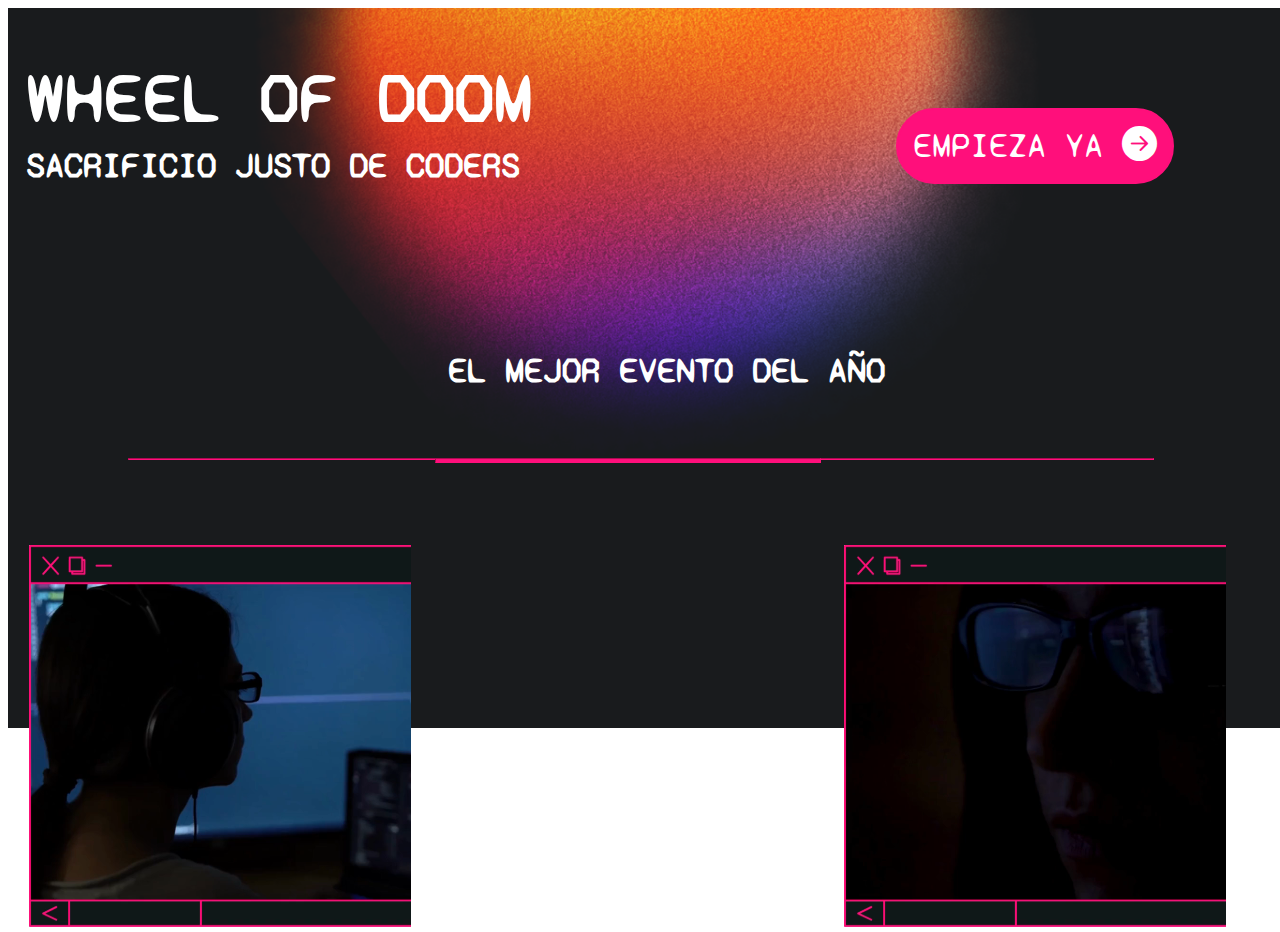
==== commit e70013dc: "Rename index1.html to index.html" ====
--- a/index.html
+++ b/index.html
@@ -4,41 +4,47 @@
     <meta charset="UTF-8">
     <meta http-equiv="X-UA-Compatible" content="IE=edge">
     <meta name="viewport" content="width=device-width, initial-scale=1.0">
-    <title>Document</title>
+    <link rel="stylesheet" href="style/style.css">
+    <link rel="stylesheet" href="https://cdn.jsdelivr.net/npm/bootstrap-icons@1.10.2/font/bootstrap-icons.css">
     <link rel="preconnect" href="https://fonts.googleapis.com">
     <link rel="preconnect" href="https://fonts.gstatic.com" crossorigin>
     <link href="https://fonts.googleapis.com/css2?family=Syne+Mono&display=swap" rel="stylesheet">
-    <link rel="stylesheet" href="style.css">
-    <link rel="stylesheet" href="https://cdn.jsdelivr.net/npm/bootstrap-icons@1.10.2/font/bootstrap-icons.css">
+    <title>The Walking Dead</title>
 </head>
 <body>
-    
     <main>
-        <div class="container1">
-            <h2>NOMBRE DE LAS CODERS</h2>
-            <p class="subtitulo">Introduce los nombres de las coders que participan en este evento</p>
-            <button class="button1">INTRODUCIR NOMBRE <i class="bi bi-arrow-right-circle-fill"></i></button>
+        <div class="fondo-1">
+          <img class="fondo" src="images/fondo-inicio1.png" alt="">
         </div>
+        <div class="contenedor-1">
+            <h1>WHEEL OF DOOM</h1>
+            <h6 class="sacrificio">SACRIFICIO JUSTO DE CODERS</h6>
+            <a class="boton" href="#"></i>EMPIEZA YA <i class="bi bi-arrow-right-circle-fill"></i></a>
 
-        <div class="container2">
-            <video class="nav" controls autoplay loop>
-                <source src="media/navegador.mp4" type="video/mp4">
+        </div>
+        <div class="contenedor-3">
+            <div class="texto">
+                <h3 class="evento">EL MEJOR EVENTO DEL AÑO</h3>
+                <hr id="linea-1">
+                <hr id="linea-2"> 
+            </div>
+        </div>
+        <div class="videos">
+            <video id="video-1" controls autoplay loop>
+                <source src="videos/video-1.mp4" type="video/mp4">
                 Tu navegador no soporta la etiqueta HTML5 video.
             </video>
-        </div> 
-        <div class="container3">   
-            <button class="button2">¿TE ATREVES A JUGAR? <i class="bi bi-play-circle-fill"></i></button>
-            <button class="button3">VOLVER A JUGAR <i class="bi bi-arrow-repeat"></i></button>
-        </div>
-        <div class="resultado">
-            <H4>CODER A SACRIFICAR:</H4>
-            <img class="muerte" src="media/MUERTE.png" alt="">
-            <video class="game" controls autoplay loop>
-                <source src="media/game-over.mp4" type="video/mp4">
+            <video id="video-2" controls autoplay loop>
+                <source src="videos/video-2.mp4" type="video/mp4">
                 Tu navegador no soporta la etiqueta HTML5 video.
             </video>
+            <video id="video-3" controls autoplay loop>
+                <source src="videos/video-3.mp4" type="video/mp4">
+                Tu navegador no soporta la etiqueta HTML5 video.
+            </video>
+        </div>
         </div>
     </main>
     
 </body>
-</html>+</html>
--- a/style/style.css
+++ b/style/style.css
@@ -0,0 +1,568 @@
+/* mobile first */
+
+@media (min-width: 320px) {
+
+main {
+  width: 100%;
+  min-width: 320px;
+  max-width: 479px;
+  margin: 0 auto;
+
+}
+
+.contenedor-1 {
+  display: flex;
+  flex-direction: column-reverse;
+}
+
+.fondo {
+    width: 100vw;
+    height: 120vh;
+    position: relative;
+    display: inline-block;
+    opacity: 0.9;
+}
+
+h1 {
+  position: absolute;
+  top: 3%;
+  left: 15%;
+  color: white;
+  font-size: 30px;
+  font-family: 'Syne Mono', monospace;
+}
+
+.sacrificio {
+  position: absolute;
+  top: 7%;
+  left: 15%;
+  color: white;
+  font-size: 14px;
+  font-family: 'Syne Mono', monospace;
+}
+
+.boton {
+  position: absolute;
+  left: 34%;
+  top: 18%;
+  font-size: 14px;
+  font-family: 'Syne Mono', monospace;
+  text-decoration: none;
+  color: white;
+  border: 2px solid #FF0F7B;
+  border-radius: 25px;
+  background-color: #FF0F7B;
+  padding: 10px;
+}
+
+.evento {
+  position: absolute;
+  left: 29%;
+  top: 25%;
+  color: white;
+  font-size: 14px;
+  font-family: 'Syne Mono', monospace;
+}
+
+#linea-1 {
+  position: absolute;
+  top: 31%;
+  height: 0,1px;
+  width: 80%;
+  left: 10%;
+  background-color: #FF0F7B;
+  border-color: #FF0F7B;
+}
+
+#linea-2 {
+  position: absolute;
+  top: 31%;
+  height: 3px;
+  width: 40%;
+  left: 31%;
+  background-color: #FF0F7B;
+  border-color: #FF0F7B;
+}
+
+.videos {
+  display: flex;
+  flex-direction: column;
+  align-items: center;
+  position: absolute ;
+  top: 35%;
+
+}
+
+#video-1 {
+  width: 40%;
+  height: 20%;
+  margin: 5px;
+}
+
+#video-2 {
+  width: 40%;
+  height: 20%;
+  margin: 5px;
+}
+
+#video-3 {
+  width: 40%;
+  height: 20%;
+  margin: 5px;
+}
+
+video::-webkit-media-controls {
+  display: none;
+}
+
+
+}
+
+/* movil horizontal */
+@media (min-width: 480px) and (orientation: landscape) {
+  main {
+    width: 100%;
+    min-width: 480px;
+    max-width: 767px;
+    margin: 0 auto;
+    display: flex;
+  
+  }
+  
+  .fondo {
+      width: 100vw;
+      height: 100vh;
+      position: relative;
+      display: inline-block;
+      opacity: 0.9;
+  }
+  
+  h1 {
+    position: absolute;
+    top: 1%;
+    left: 5%;
+    color: white;
+    font-size: 40px;
+    font-family: 'Syne Mono', monospace;
+  }
+  
+  .sacrificio {
+    position: absolute;
+    top: 6%;
+    left: 5%;
+    color: white;
+    font-size: 20px;
+    font-family: 'Syne Mono', monospace;
+  }
+  
+  .boton {
+    position: absolute;
+    left: 72%;
+    top: 8%;
+    font-size: 20px;
+    font-family: 'Syne Mono', monospace;
+    text-decoration: none;
+    color: white;
+    border: 2px solid #FF0F7B;
+    border-radius: 25px;
+    background-color: #FF0F7B;
+    padding: 10px;
+  }
+  
+  .evento {
+    position: absolute;
+    left: 33%;
+    top: 22%;
+    color: white;
+    font-size: 20px;
+    font-family: 'Syne Mono', monospace;
+  }
+  
+  #linea-1 {
+    position: absolute;
+    top: 29%;
+    height: 0,1px;
+    width: 80%;
+    left: 10%;
+    background-color: #FF0F7B;
+    border-color: #FF0F7B;
+  }
+  
+  #linea-2 {
+    position: absolute;
+    top: 29%;
+    height: 3px;
+    width: 32%;
+    left: 34%;
+    background-color: #FF0F7B;
+    border-color: #FF0F7B;
+  }
+  
+  .videos {
+    display: flex;
+    flex-direction: row;
+    justify-content: space-evenly;
+    align-items: center;
+    position: absolute ;
+    top: 35%;
+  
+  }
+  
+  #video-1 {
+    width: 30%;
+    height: 20%;
+  }
+  
+  #video-2 {
+    width: 30%;
+    height: 20%;
+  }
+  
+  #video-3 {
+    width: 30%;
+    height: 20%;
+    margin-right: 3%;
+  }
+  
+  video::-webkit-media-controls {
+    display: none;
+  }
+}
+
+/* tablet */
+@media (min-width: 768px) {
+  main {
+    width: 100%;
+    min-width: 768px;
+    max-width: 1023px;
+    margin: 0 auto;
+  
+  }
+  
+  .contenedor-1 {
+    display: flex;
+  }
+  
+  .fondo {
+      width: 100vw;
+      height: 220vh;
+      position: relative;
+      display: inline-block;
+      opacity: 0.9;
+  }
+  
+  h1 {
+    position: absolute;
+    top: 1%;
+    left: 6%;
+    color: white;
+    font-size: 60px;
+    font-family: 'Syne Mono', monospace;
+  }
+  
+  .sacrificio {
+    position: absolute;
+    top: 4%;
+    left: 6%;
+    color: white;
+    font-size: 40px;
+    font-family: 'Syne Mono', monospace;
+  }
+  
+  .boton {
+    position: absolute;
+    left: 30%;
+    top: 30%;
+    font-size: 35px;
+    font-family: 'Syne Mono', monospace;
+    text-decoration: none;
+    color: white;
+    border: 2px solid #FF0F7B;
+    border-radius: 35px;
+    background-color: #FF0F7B;
+    padding: 10px;
+  }
+  
+  .evento {
+    position: absolute;
+    left: 20%;
+    top: 38%;
+    color: white;
+    font-size: 40px;
+    font-family: 'Syne Mono', monospace;
+  }
+  
+  #linea-1 {
+    position: absolute;
+    top: 52%;
+    height: 0,1px;
+    width: 80%;
+    left: 10%;
+    background-color: #FF0F7B;
+    border-color: #FF0F7B;
+  }
+  
+  #linea-2 {
+    position: absolute;
+    top: 52%;
+    height: 3px;
+    width: 38%;
+    left: 29%;
+    background-color: #FF0F7B;
+    border-color: #FF0F7B;
+  }
+  
+  .videos {
+    display: flex;
+    flex-direction: column;
+    align-items: center;
+    position: absolute ;
+    top: 58%;
+  
+  }
+  
+  #video-1 {
+    width: 40%;
+    height: 20%;
+    margin: 5px;
+  }
+  
+  #video-2 {
+    width: 40%;
+    height: 20%;
+    margin: 5px;
+  }
+  
+  #video-3 {
+    width: 40%;
+    height: 20%;
+    margin: 5px;
+  }
+  
+  video::-webkit-media-controls {
+    display: none;
+  }
+}
+
+/* tablet horizontal */
+@media (min-width: 1024px) and (orientation: landscape) {
+  main {
+    width: 100%;
+    min-width: 1024px;
+    max-width: 1200px;
+    margin: 0 auto;
+    display: flex;
+  
+  }
+  
+  .fondo {
+      width: 100vw;
+      height: 100vh;
+      position: relative;
+      display: inline-block;
+      opacity: 0.9;
+  }
+  
+  h1 {
+    position: absolute;
+    top: 1%;
+    left: 5%;
+    color: white;
+    font-size: 70px;
+    font-family: 'Syne Mono', monospace;
+  }
+  
+  .sacrificio {
+    position: absolute;
+    top: 6%;
+    left: 5%;
+    color: white;
+    font-size: 40px;
+    font-family: 'Syne Mono', monospace;
+  }
+  
+  .boton {
+    position: absolute;
+    left: 70%;
+    top: 10%;
+    font-size: 35px;
+    font-family: 'Syne Mono', monospace;
+    text-decoration: none;
+    color: white;
+    border: 2px solid #FF0F7B;
+    border-radius: 40px;
+    background-color: #FF0F7B;
+    padding: 15px;
+  }
+  
+  .evento {
+    position: absolute;
+    left: 26%;
+    top: 30%;
+    color: white;
+    font-size: 40px;
+    font-family: 'Syne Mono', monospace;
+  }
+  
+  #linea-1 {
+    position: absolute;
+    top: 40%;
+    height: 0,1px;
+    width: 80%;
+    left: 10%;
+    background-color: #FF0F7B;
+    border-color: #FF0F7B;
+  }
+  
+  #linea-2 {
+    position: absolute;
+    top: 40%;
+    height: 3px;
+    width: 30%;
+    left: 34%;
+    background-color: #FF0F7B;
+    border-color: #FF0F7B;
+  }
+  
+  .videos {
+    display: flex;
+    flex-direction: row;
+    justify-content: space-evenly;
+    align-items: center;
+    position: absolute ;
+    top: 50%;
+  
+  }
+  
+  #video-1 {
+    width: 30%;
+    height: 20%;
+  }
+  
+  #video-2 {
+    width: 30%;
+    height: 20%;
+  }
+  
+  #video-3 {
+    width: 30%;
+    height: 20%;
+    margin-right: 3%;
+  }
+  
+  video::-webkit-media-controls {
+    display: none;
+  }
+}
+
+/* escritorio */
+@media (min-width: 1200px) {
+
+  main {
+    width: 100vw;
+    height: 100vh;
+    display: flex;
+    float: left;
+  
+  }
+  
+  .fondo {
+      width: 100vw;
+      height: auto;
+      position: relative;
+      display: inline-block;
+      opacity: 0.9;
+  }
+  
+  h1 {
+    position: absolute;
+    top: 1%;
+    left: 2%;
+    color: white;
+    font-size: 70px;
+    font-family: 'Syne Mono', monospace;
+  }
+  
+  .sacrificio {
+    position: absolute;
+    top: 7%;
+    left: 2%;
+    color: white;
+    font-size: 35px;
+    font-family: 'Syne Mono', monospace;
+  }
+  
+  .boton {
+    position: absolute;
+    left: 70%;
+    top: 12%;
+    font-size: 35px;
+    font-family: 'Syne Mono', monospace;
+    text-decoration: none;
+    color: white;
+    border: 2px solid #FF0F7B;
+    border-radius: 40px;
+    background-color: #FF0F7B;
+    padding: 15px;
+  }
+  
+  .evento {
+    position: absolute;
+    left: 35%;
+    top: 35%;
+    color: white;
+    font-size: 35px;
+    font-family: 'Syne Mono', monospace;
+  }
+  
+  #linea-1 {
+    position: absolute;
+    top: 50%;
+    height: 0,1px;
+    width: 80%;
+    left: 10%;
+    background-color: #FF0F7B;
+    border-color: #FF0F7B;
+  }
+  
+  #linea-2 {
+    position: absolute;
+    top: 50%;
+    height: 3px;
+    width: 30%;
+    left: 34%;
+    background-color: #FF0F7B;
+    border-color: #FF0F7B;
+  }
+  
+  .videos {
+    display: flex;
+    flex-direction: row;
+    justify-content: space-evenly;
+    align-items: center;
+    position: absolute ;
+    top: 60%;
+  
+  }
+  
+  #video-1 {
+    width: 30%;
+    height: 20%;
+  }
+  
+  #video-2 {
+    width: 30%;
+    height: 20%;
+  }
+  
+  #video-3 {
+    width: 30%;
+    height: 20%;
+    margin-right: 3%;
+  }
+  
+  video::-webkit-media-controls {
+    display: none;
+  }
+}
+
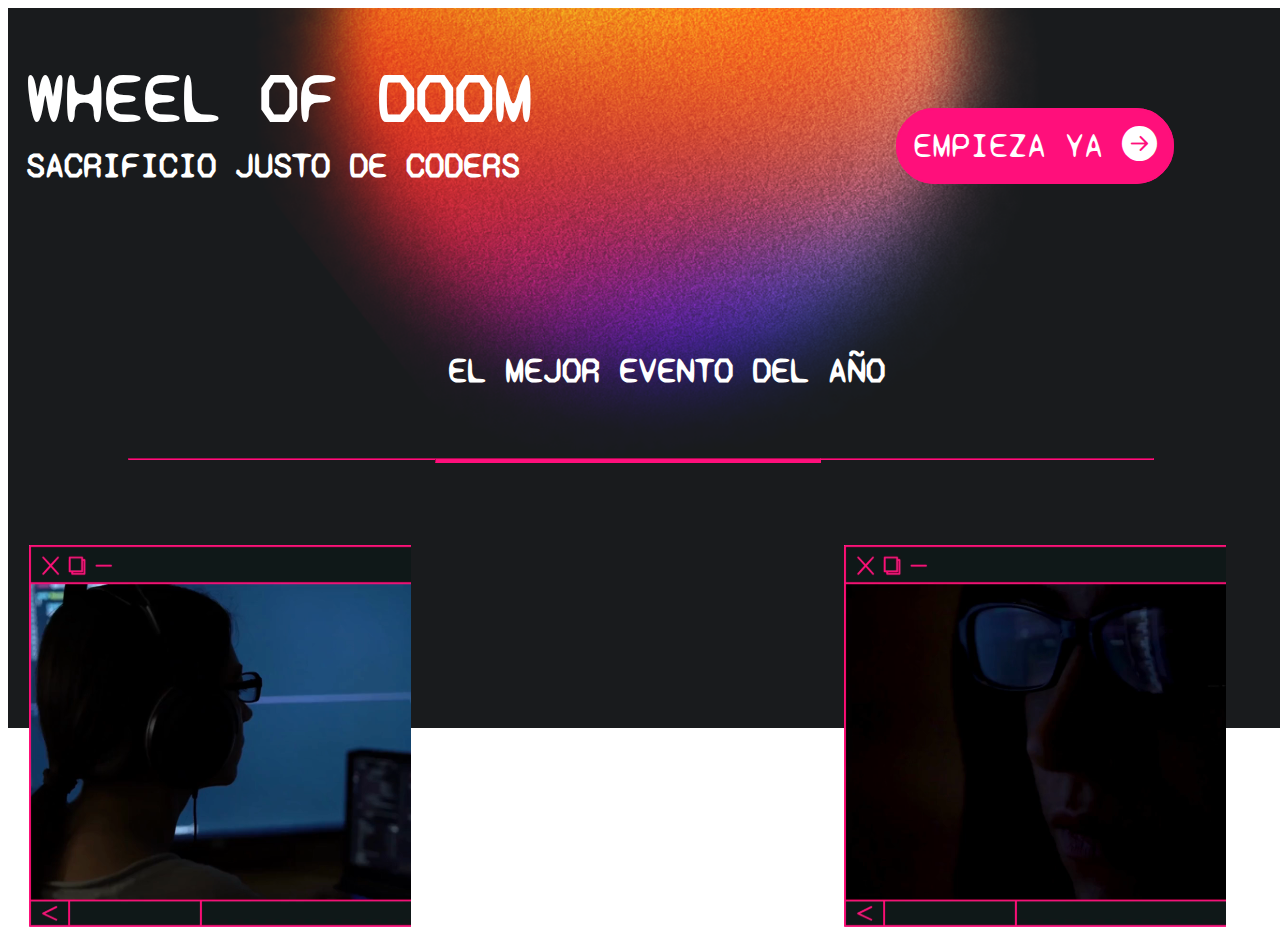
==== commit bc1daf51: "Add Develop" ====
--- a/index.html
+++ b/index.html
@@ -19,7 +19,11 @@
         <div class="contenedor-1">
             <h1>WHEEL OF DOOM</h1>
             <h6 class="sacrificio">SACRIFICIO JUSTO DE CODERS</h6>
+<<<<<<< HEAD
+            <a class="boton" href="juego.html"></i>EMPIEZA YA <i class="bi bi-arrow-right-circle-fill"></i></a>
+=======
             <a class="boton" href="#"></i>EMPIEZA YA <i class="bi bi-arrow-right-circle-fill"></i></a>
+>>>>>>> fdda2e7 (pagina de inicio)
 
         </div>
         <div class="contenedor-3">
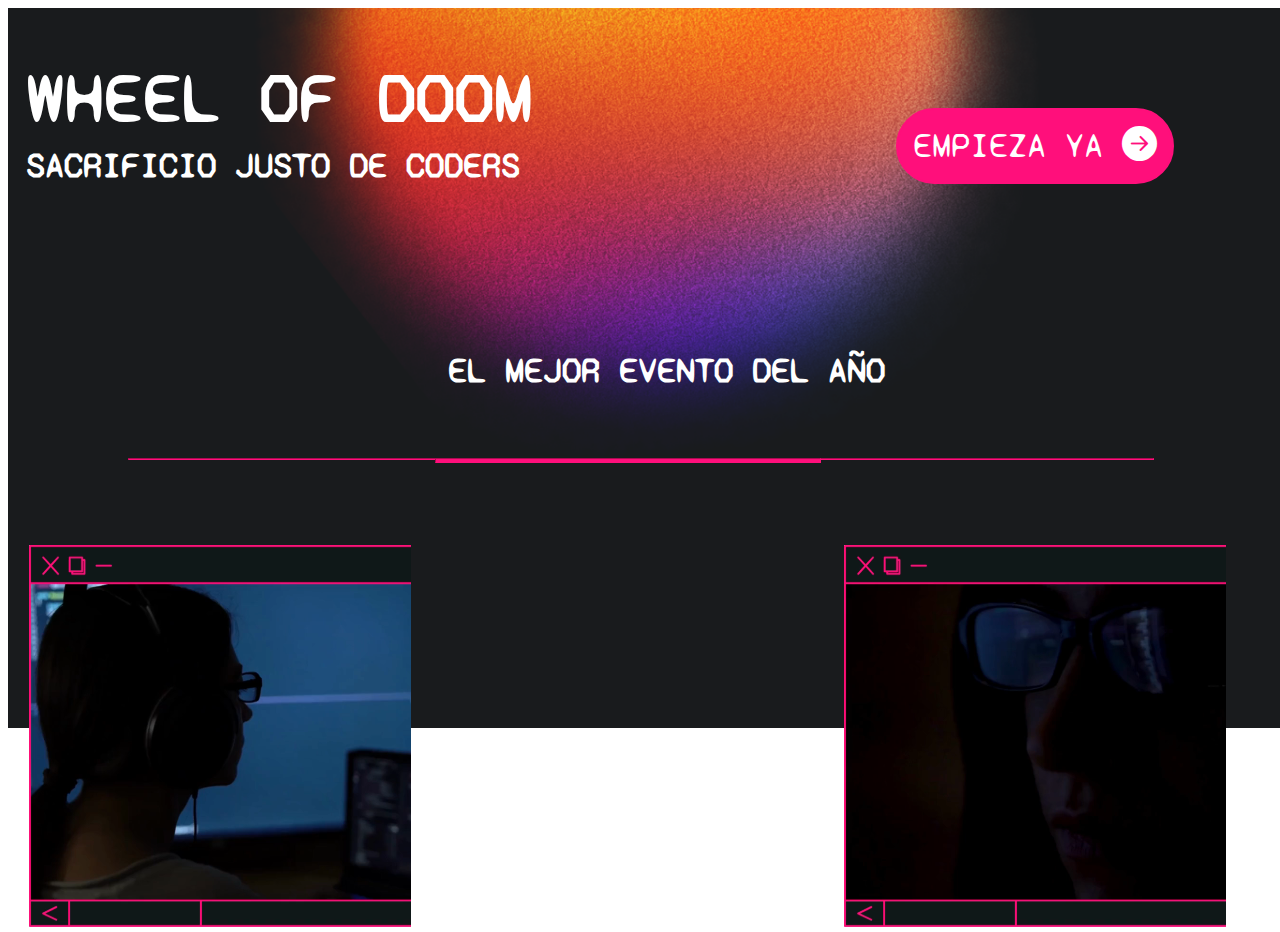
==== commit d3c5b9ae: "Update index.html" ====
--- a/index.html
+++ b/index.html
@@ -19,12 +19,7 @@
         <div class="contenedor-1">
             <h1>WHEEL OF DOOM</h1>
             <h6 class="sacrificio">SACRIFICIO JUSTO DE CODERS</h6>
-<<<<<<< HEAD
             <a class="boton" href="juego.html"></i>EMPIEZA YA <i class="bi bi-arrow-right-circle-fill"></i></a>
-=======
-            <a class="boton" href="#"></i>EMPIEZA YA <i class="bi bi-arrow-right-circle-fill"></i></a>
->>>>>>> fdda2e7 (pagina de inicio)
-
         </div>
         <div class="contenedor-3">
             <div class="texto">
